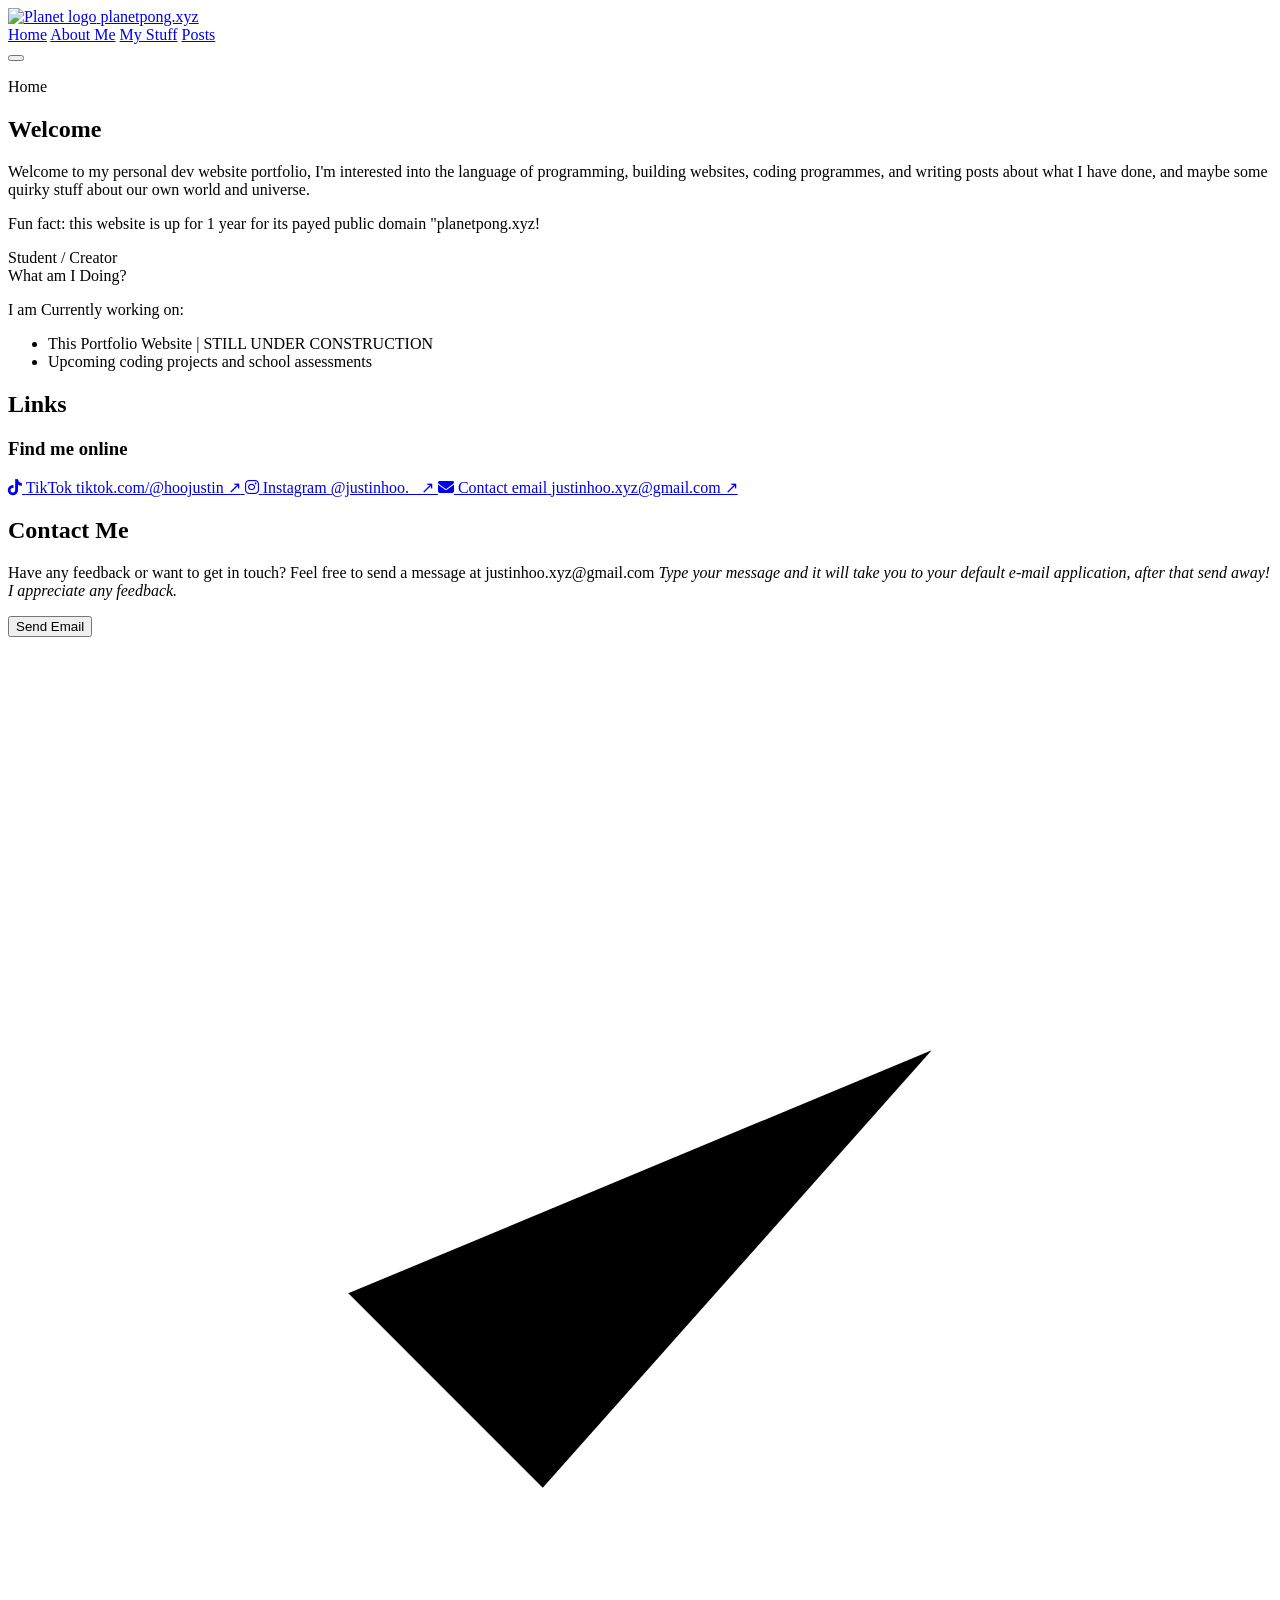
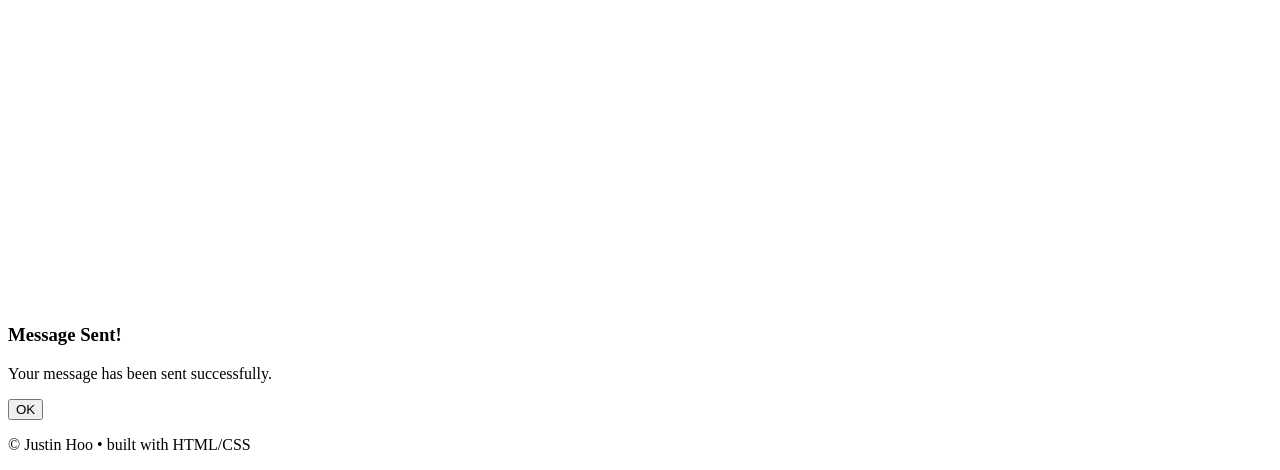
==== index.html @ 9915f2b5 "Update index.html" ====
<!DOCTYPE html>
<html lang="en">
<head>
    <meta charset="UTF-8">
    <meta name="viewport" content="width=device-width, initial-scale=1.0">
    <title>Home • xyz </title>
    <link rel="icon" href="mylogo.png" type="image/png">
    <meta name="desription" content="Personal Website: home, projects, posts, about me">
    <link rel="stylesheet" href="style.css">
    <link href="https://fonts.googleapis.com/css2?family=Inter:wght@300;400;600;700&family=Rubik:wght@400;500;700&display=swap" rel="stylesheet">
    <link
    rel="stylesheet"
    href="https://cdnjs.cloudflare.com/ajax/libs/font-awesome/6.5.1/css/all.min.css"/>


    

</head>
<body>
    <div class="bg"></div>
    <div class="stars"></div>
    <div class=""></div>

<header class="topbar">
  <div class="container topbar__inner">


    <a class="brand" href="index.html" aria-label="Go to Home">
  <img src="mylogo.png" alt="Planet logo" class="brand__logo">
 
  <span class="brand__text">planetpong.xyz</span>
</a>


    <nav class="nav" aria-label="Primary">
      <a class="nav__link" href="index.html">Home</a>
      <a class="nav__link" href="about.html">About Me</a>
      <a class="nav__link" href="projects.html">My Stuff</a>
      <a class="nav__link" href="posts.html">Posts</a>
    </nav>

    <button class="navbtn" id="navToggle" aria-label="Toggle menu" aria-expanded="false">
      <span></span><span></span><span></span>
    </button>
  </div>
</header>



<main class="container">
    <!-- HERO -->
    <section id="home" class="section hero">
      <div class="hero__content reveal">
        <p class="kicker">Home</p>
        <h1 class="title">
          <span class="accent">Welcome</span> 
        </h1>
        <p class="subtitle">
          Welcome to my personal dev website portfolio, I'm interested into the language of programming, building websites, coding programmes,
          and writing posts about what I have done, and maybe some quirky stuff about our own world and universe.
        </p>

        <p class="subtitle">
          Fun fact: this website is up for 1 year for its payed public domain "planetpong.xyz!
        </p>



        <div class="chips">
          <span class="chip">Student / Creator</span>
        </div>
      </div>

      <div class="hero__card reveal" style="--delay: 120ms">
        <div class="card">
          <div class="card__header">
            <span class="pill">What am I Doing?</span>
            
          </div>
          <p class="card__title">I am Currently working on:</p>
          <ul class="list">
            <li>This Portfolio Website | STILL UNDER CONSTRUCTION</li>
            <li>Upcoming coding projects and school assessments</li>
           
          </ul>
          <p class="muted small">
            
          </p>
        </div>
      </div>
    </section>


<div class="divider"><span></span></div>



    <!-- LINKS -->
<section id="links" class="section">
  <div class="section__head reveal">
    <h2 class="title">
          <span class="accent">Links</span> 
        </h2>
  </div>

  <div class="grid-2">
    <div class="card reveal">
      <h3>Find me online</h3>

      <div class="linklist">

        <!-- TikTok -->
        <a class="linkrow" href="https://www.tiktok.com/@hoojustin" target="_blank">
  <span class="linkleft">
    <i class="fa-brands fa-tiktok icon"></i>
    <span>TikTok</span>
  </span>
  <span class="muted">tiktok.com/@hoojustin ↗</span>
</a>

        <!-- Instagram -->

        <a class="linkrow" href="https://www.instagram.com/justinhoo._" target="_blank">
  <span class="linkleft">
    <i class="fa-brands fa-instagram icon"></i>
    <span>Instagram</span>
  </span>
  <span class="muted">@justinhoo._ ↗</span>
</a>

        <!-- Email -->
        <a class="linkrow" target="_blank"
          href="mailto:justinhoo.xyz@gmail.com">
  <span class="linkleft">
    <i class="fa-solid fa-envelope icon"></i>
    <span>Contact email</span>
  </span>
  <span class="muted">justinhoo.xyz@gmail.com ↗</span>
</a>

      </div>
    </div>
  </div>
</section>

<div class="divider"><span></span></div>

<!-- CONTACT -->
<section class="section reveal">
  <div class="card">
    <h2 class="title">
          <span class="accent">Contact Me</span> 
        </h2>

    <p class="muted">
      Have any feedback or want to get in touch? Feel free to send a message at justinhoo.xyz@gmail.com
        <i>Type your message and it will take you to your default e-mail application, after that send away! I appreciate any feedback.</i>
    </p>
    

    <button class="btn" onclick="openPopup()">
      Send Email
    </button>
  </div>
</section>

<!-- POPUP -->
<div class="popup" id="emailPopup">
  <div class="popup-content">
    <h3>Send a Message</h3>

    <textarea id="emailMessage"></textarea>

    <button class="btn" onclick="sendEmail()">Send</button> 
    <button class="close-btn" onclick="closePopup()">Close</button>
  </div>
</div>

<!-- SUCCESS POPUP -->
<div class="success-popup" id="successPopup">
  <div class="success-box">

    <div class="checkmark-circle">
      <svg viewBox="0 0 52 52" class="checkmark">
        <path d="M14 27 L22 35 L38 17" />
      </svg>
    </div>

    <h3>Message Sent!</h3>
    <p>Your message has been sent successfully.</p>

    <button class="btn" onclick="closeSuccess()">OK</button>
  </div>
</div>

<style>
/* POPUP BACKGROUND */
.popup {
  position: fixed;
  inset: 0;
  z-index: 999;

  display: flex;
  justify-content: center;
  align-items: center;

  background: rgba(0, 0, 0, 0.55);
  backdrop-filter: blur(6px);

  opacity: 0;
  visibility: hidden;
  pointer-events: none;

  transition: opacity 0.25s ease, visibility 0.25s ease;
}

.popup.active {
  opacity: 1;
  visibility: visible;
  pointer-events: auto;
}

/* POPUP BOX */
.popup-content {
  width: 90%;
  max-width: 420px;

  padding: 24px;

  border-radius: 24px;

  background: rgba(25, 25, 25, 0.92);

  border: 1px solid rgba(255,255,255,0.08);

  box-shadow: 0 10px 40px rgba(0,0,0,0.4);

  color: white;

  font-family: inherit;
}

/* TITLE */
.popup-content h3 {
  margin-top: 0;
  margin-bottom: 14px;
}

/* TEXTAREA */
.popup-content textarea {
  width: 100%;
  height: 130px;

  padding: 14px;

  border-radius: 16px;

  border: none;

  outline: none;

  resize: none;

  background: rgba(255,255,255,0.08);

  color: white;

  font-family: inherit;
  font-size: 15px;

  box-sizing: border-box;
}

/* PLACEHOLDER */
.popup-content textarea::placeholder {
  color: rgba(255,255,255,0.5);
}

/* BUTTON ROW */
.popup-buttons {
  display: flex;
  gap: 10px;

  margin-top: 16px;
}

/* CLOSE BUTTON */
.close-btn {
  flex: 1;

  border: none;

  border-radius: 14px;

  background: rgba(255,255,255,0.08);

  color: white;

  cursor: pointer;

  padding: 12px;

  font-family: inherit;
}
</style>

<script>
console.log("JS loaded");
function openPopup() {
  document.getElementById("emailPopup")?.classList.add("active");
}

function closePopup() {
  document.getElementById("emailPopup")?.classList.remove("active");
}

function openSuccess() {
  document.getElementById("successPopup")?.classList.add("active");
}

function closeSuccess() {
  document.getElementById("successPopup")?.classList.remove("active");
}

function sendEmail() {
  let message = document.getElementById("emailMessage").value;

  if (!message.trim()) {
    alert("Please type a message first.");
    return;
  }

  // open email client
  window.location.href =
    "mailto:justinhoo.xyz@gmail.com"
    + "?subject=Feedback!"
    + "&body=" + encodeURIComponent(message);

  // close input popup
  closePopup();

  // show success popup
  openSuccess();

  // clear text
  document.getElementById("emailMessage").value = "";
}

</script>

<footer class="footer">
  <p class="muted small">
    © <span id="year"></span> Justin Hoo • built with HTML/CSS
  </p>
</footer>

<script src="script.js"></script>
</body>
</html>
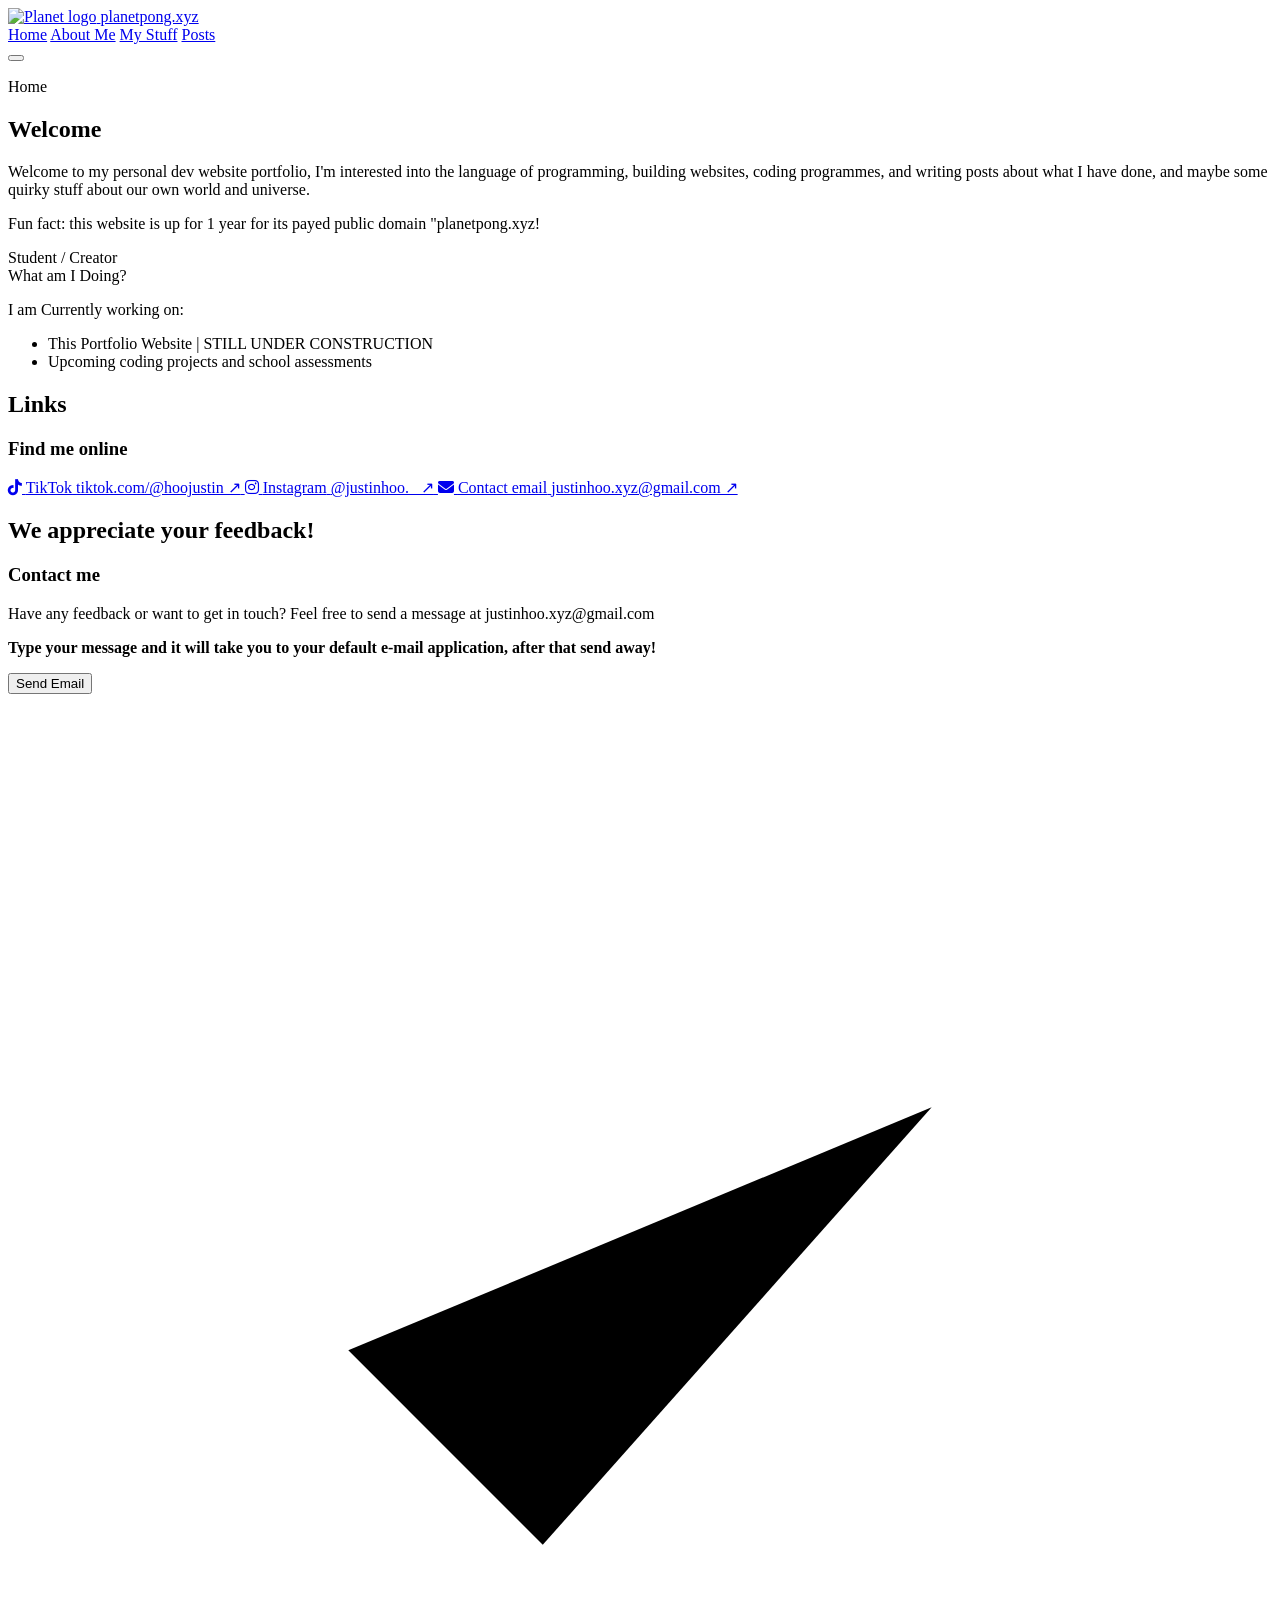
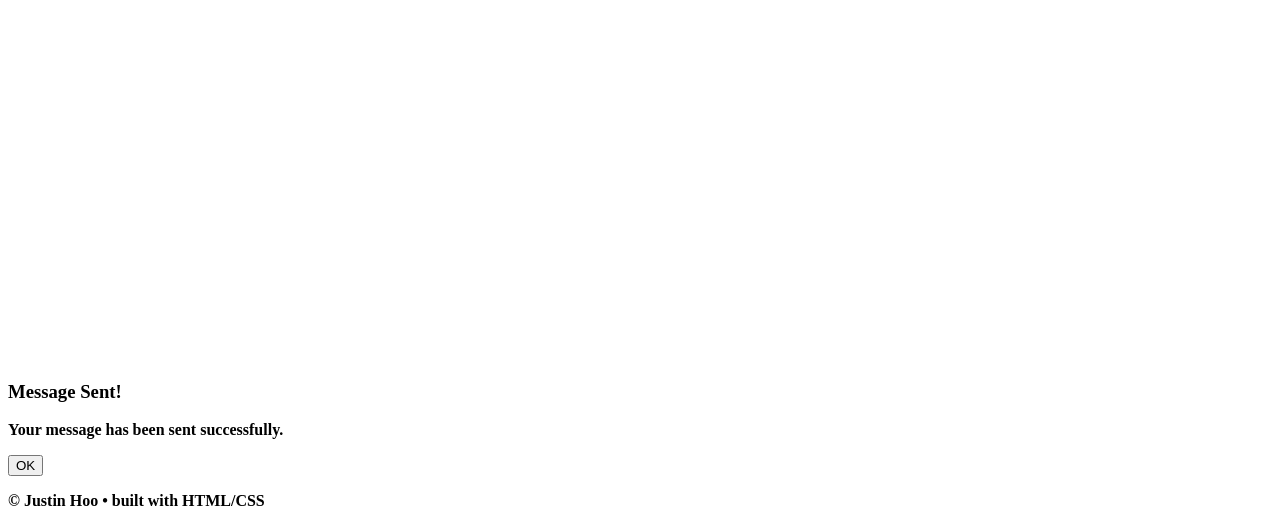
==== commit 035c8816: "Update index.html" ====
--- a/index.html
+++ b/index.html
@@ -149,12 +149,13 @@
 <section class="section reveal">
   <div class="card">
     <h2 class="title">
-          <span class="accent">Contact Me</span> 
+          <span class="accent">We appreciate your feedback!</span> 
         </h2>
+    <h3>Contact me</h3>
 
     <p class="muted">
       Have any feedback or want to get in touch? Feel free to send a message at justinhoo.xyz@gmail.com
-        <i>Type your message and it will take you to your default e-mail application, after that send away! I appreciate any feedback.</i>
+        <p><strong>Type your message and it will take you to your default e-mail application, after that send away!</p>
     </p>
     
 
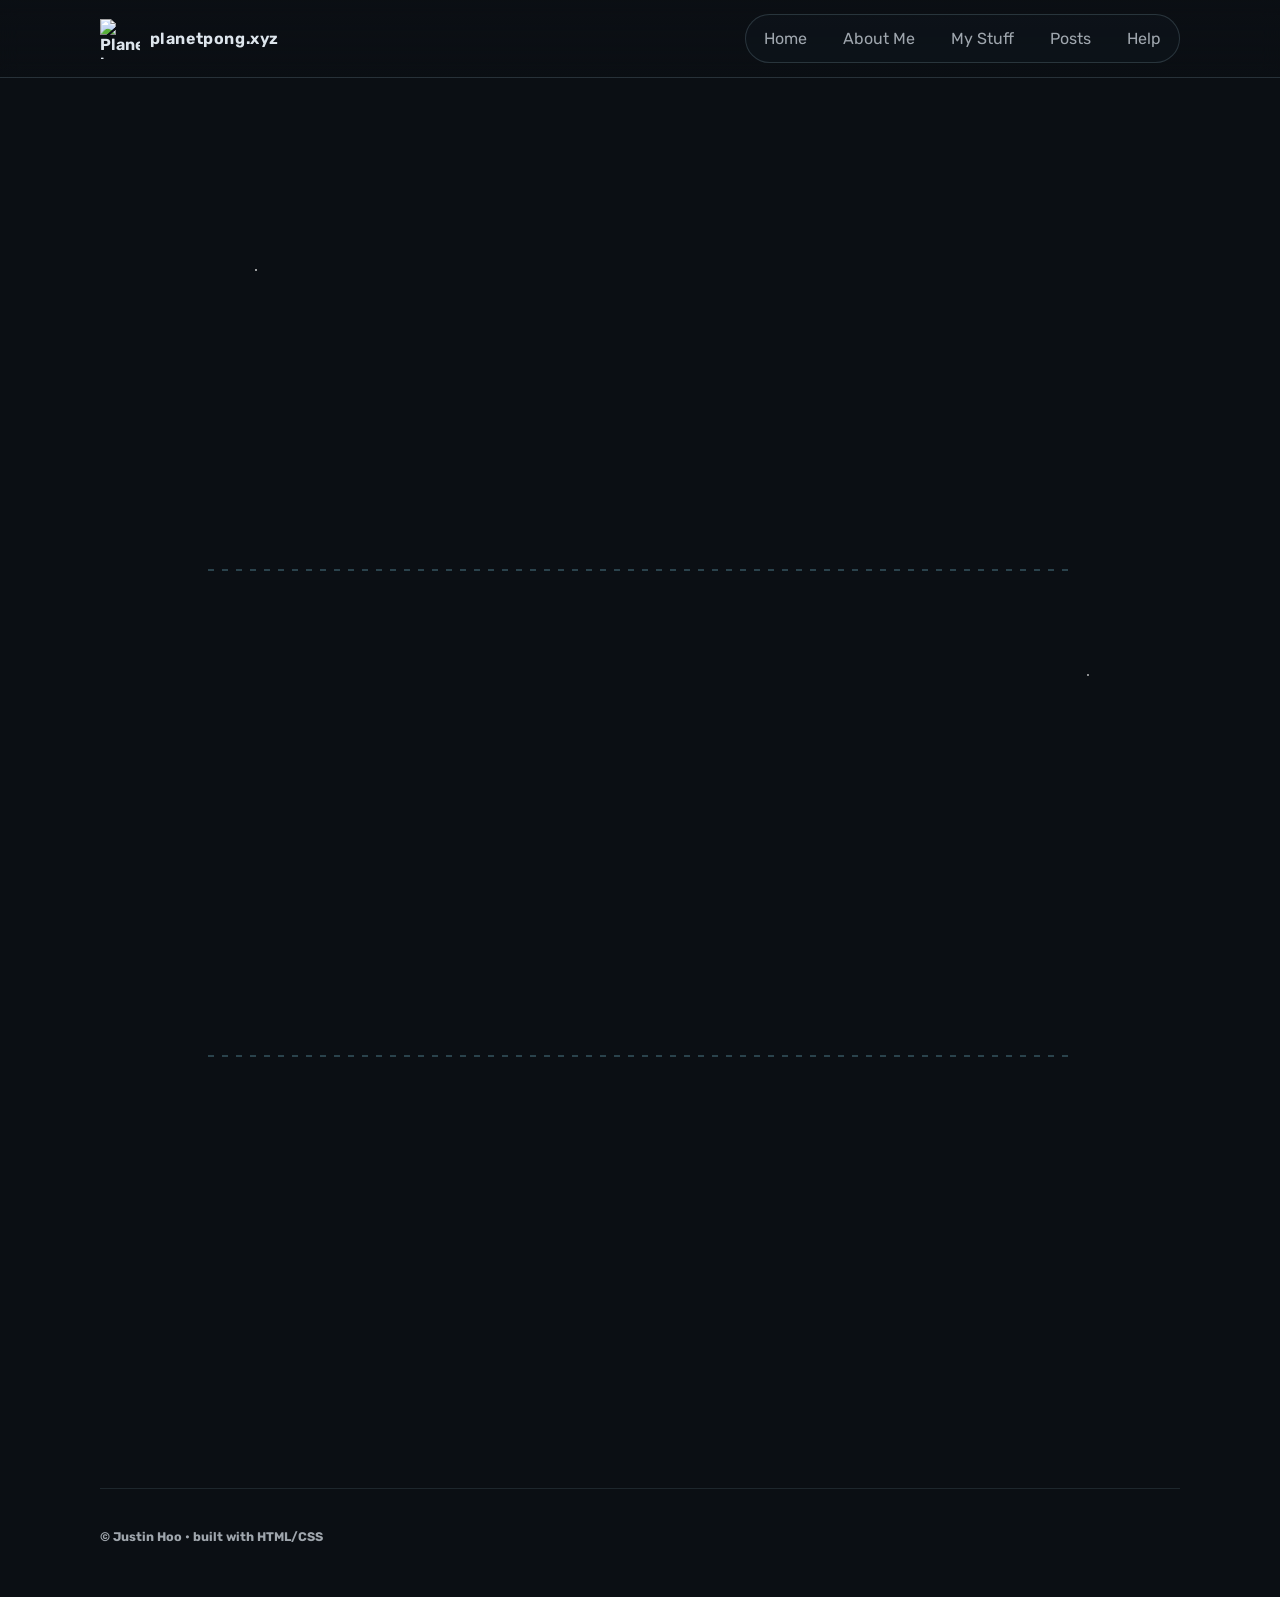
==== commit 1c3d4d0d: "Update index.html" ====
--- a/index.html
+++ b/index.html
@@ -37,6 +37,7 @@
       <a class="nav__link" href="about.html">About Me</a>
       <a class="nav__link" href="projects.html">My Stuff</a>
       <a class="nav__link" href="posts.html">Posts</a>
+        <a class="nav__link" href="help.html">Help</a>    
     </nav>
 
     <button class="navbtn" id="navToggle" aria-label="Toggle menu" aria-expanded="false">
@@ -133,7 +134,7 @@
           href="mailto:justinhoo.xyz@gmail.com">
   <span class="linkleft">
     <i class="fa-solid fa-envelope icon"></i>
-    <span>Contact email</span>
+    <span>Business email</span>
   </span>
   <span class="muted">justinhoo.xyz@gmail.com ↗</span>
 </a>
@@ -149,7 +150,7 @@
 <section class="section reveal">
   <div class="card">
     <h2 class="title">
-          <span class="accent">We appreciate your feedback!</span> 
+          <span class="accent">I appreciate your feedback!</span> 
         </h2>
     <h3>Contact me</h3>
 
--- a/style.css
+++ b/style.css
@@ -0,0 +1,680 @@
+/* ---------- Base ---------- */
+:root{
+  --bg: #0b0f14;
+  --panel: rgba(16, 22, 30, 0.78);
+  --panel2: rgba(16, 22, 30, 0.55);
+  --border: rgba(174, 210, 225, 0.18);
+  --text: rgba(240, 248, 255, 0.92);
+  --muted: rgba(240, 248, 255, 0.65);
+  --accent: #8fe7ff;
+  --accent2: #b7a6ff;
+  --shadow: 0 14px 45px rgba(0,0,0,.45);
+  --radius: 18px;
+  --max: 1080px;
+}
+
+*{ box-sizing: border-box; }
+html{ scroll-behavior: smooth; }
+body{
+  margin: 0;
+  font-family: ui-sans-serif, system-ui, -apple-system, Segoe UI, Roboto, Helvetica, Arial;
+  color: var(--text);
+  background: var(--bg);
+  overflow-x: hidden;
+}
+a{ color: inherit; text-decoration: none; }
+.container{ width: min(var(--max), 92vw); margin: 0 auto; }
+.section{ padding: 70px 0; }
+.section__head{ margin-bottom: 18px; }
+.section__head h2{ margin: 0 0 6px; font-size: 30px; letter-spacing: .3px; }
+.muted{ color: var(--muted); }
+.small{ font-size: 12.5px; }
+
+/* ---------- Background: stars + nebula ---------- */
+.bg{ position: fixed; inset: 0; z-index: -5; }
+.stars{
+  position: absolute; inset: 0;
+  background-image:
+    radial-gradient(2px 2px at 20% 30%, rgba(255,255,255,.85) 50%, transparent 51%),
+    radial-gradient(1px 1px at 70% 40%, rgba(255,255,255,.6) 50%, transparent 51%),
+    radial-gradient(1px 1px at 40% 80%, rgba(255,255,255,.45) 50%, transparent 51%),
+    radial-gradient(1.5px 1.5px at 85% 75%, rgba(255,255,255,.75) 50%, transparent 51%),
+    radial-gradient(1px 1px at 10% 70%, rgba(255,255,255,.5) 50%, transparent 51%);
+  opacity: .7;
+  filter: drop-shadow(0 0 6px rgba(255,255,255,.12));
+  animation: drift 26s linear infinite;
+}
+.stars2{ opacity: .5; animation-duration: 40s; transform: scale(1.2); }
+.stars3{ opacity: .35; animation-duration: 55s; transform: scale(1.35); }
+
+.nebula{
+  position: absolute; inset: -20%;
+  background:
+    radial-gradient(closest-side at 25% 30%, rgba(143,231,255,.16), transparent 55%),
+    radial-gradient(closest-side at 70% 55%, rgba(183,166,255,.12), transparent 60%),
+    radial-gradient(closest-side at 55% 80%, rgba(143,231,255,.10), transparent 60%);
+  filter: blur(18px);
+  animation: neb 18s ease-in-out infinite alternate;
+}
+.vignette{
+  position: absolute; inset: 0;
+  background: radial-gradient(circle at 50% 30%, transparent 0 55%, rgba(0,0,0,.55) 80%);
+}
+
+@keyframes drift{
+  from{ transform: translateY(0px); }
+  to{ transform: translateY(-120px); }
+}
+@keyframes neb{
+  from{ transform: translate3d(-10px, 0, 0) scale(1); opacity: .9; }
+  to{ transform: translate3d(18px, -10px, 0) scale(1.05); opacity: 1; }
+}
+
+/* ---------- Topbar ---------- */
+.topbar{
+  position: sticky; top: 0; z-index: 50;
+  backdrop-filter: blur(10px);
+  background: linear-gradient(to bottom, rgba(11,15,20,.85), rgba(11,15,20,.55));
+  border-bottom: 1px solid var(--border);
+}
+.topbar__inner{
+  display: flex; align-items: center; justify-content: space-between;
+  padding: 14px 0;
+}
+.brand{
+  display: inline-flex; align-items: center; gap: 10px;
+  font-weight: 650;
+}
+.brand__dot{
+  width: 10px; height: 10px; border-radius: 999px;
+  background: radial-gradient(circle at 30% 30%, var(--accent), var(--accent2));
+  box-shadow: 0 0 20px rgba(143,231,255,.25);
+}
+.brand__text{ letter-spacing: .6px; }
+
+.nav{
+  display: flex; gap: 12px;
+  padding: 6px;
+  border: 1px solid var(--border);
+  background: var(--panel2);
+  border-radius: 999px;
+}
+.nav__link{
+  padding: 8px 12px;
+  border-radius: 999px;
+  color: var(--muted);
+  transition: transform 180ms ease, background 180ms ease, color 180ms ease;
+}
+.nav__link:hover{
+  transform: translateY(-1px);
+  background: rgba(143,231,255,.08);
+  color: var(--text);
+}
+.nav__link.active{
+  background: rgba(143,231,255,.14);
+  color: var(--text);
+  border: 1px solid rgba(143,231,255,.18);
+}
+
+/* Mobile menu button */
+.navbtn{
+  display: none;
+  width: 44px; height: 40px;
+  border-radius: 12px;
+  background: var(--panel2);
+  border: 1px solid var(--border);
+  box-shadow: var(--shadow);
+  cursor: pointer;
+}
+.navbtn span{
+  display: block;
+  width: 18px; height: 2px;
+  margin: 4px auto;
+  background: rgba(240,248,255,.9);
+  border-radius: 999px;
+}
+
+/* ---------- Hero ---------- */
+.hero{
+  display: grid;
+  grid-template-columns: 1.25fr .9fr;
+  gap: 26px;
+  padding-top: 40px;
+}
+.kicker{
+  display: inline-block;
+  padding: 6px 10px;
+  border-radius: 999px;
+  border: 1px solid rgba(143,231,255,.18);
+  background: rgba(143,231,255,.08);
+  color: var(--muted);
+  font-size: 13px;
+}
+.title{
+  margin: 12px 0 10px;
+  font-size: clamp(34px, 4.2vw, 54px);
+  line-height: 1.05;
+  letter-spacing: .2px;
+}
+.accent{
+  background: linear-gradient(90deg, var(--accent), var(--accent2));
+  -webkit-background-clip: text;
+  background-clip: text;
+  color: transparent;
+}
+.subtitle{ margin: 0; font-size: 16.5px; line-height: 1.6; color: var(--muted); }
+
+.hero__actions{ margin-top: 18px; display: flex; gap: 10px; flex-wrap: wrap; }
+.btn{
+  display: inline-flex; align-items: center; justify-content: center;
+  gap: 8px;
+  padding: 11px 14px;
+  border-radius: 14px;
+  border: 1px solid rgba(143,231,255,.22);
+  background: rgba(143,231,255,.14);
+  color: var(--text);
+  box-shadow: 0 10px 30px rgba(0,0,0,.35);
+  transition: transform 180ms ease, background 180ms ease;
+}
+.btn:hover{ transform: translateY(-2px); background: rgba(143,231,255,.18); }
+.btn--ghost{
+  background: rgba(16,22,30,.35);
+  border: 1px solid var(--border);
+}
+.btn--small{ padding: 9px 11px; border-radius: 12px; }
+
+.btn {
+  cursor: pointer;
+  user-select: none;
+
+  outline: none;
+  border: none;
+}
+
+.btn:focus {
+  outline: none;
+}
+
+.btn:active {
+  transform: scale(0.98);
+}
+
+.chips{ margin-top: 18px; display: flex; gap: 8px; flex-wrap: wrap; }
+.chip{
+  padding: 7px 10px;
+  border-radius: 999px;
+  border: 1px solid var(--border);
+  background: rgba(16,22,30,.35);
+  color: var(--muted);
+  font-size: 13px;
+}
+
+/* ---------- Cards / layout ---------- */
+.card{
+  border: 1px solid var(--border);
+  background: var(--panel);
+  border-radius: var(--radius);
+  padding: 16px;
+  box-shadow: var(--shadow);
+}
+.card h3{ margin: 0 0 8px; }
+.card p{ margin: 0 0 10px; line-height: 1.6; }
+.card__header{
+  display: flex; justify-content: space-between; align-items: center;
+  margin-bottom: 12px;
+}
+.card__title{ margin: 0 0 8px; font-weight: 700; }
+.list{ margin: 0 0 10px; padding-left: 18px; color: var(--muted); line-height: 1.7; }
+
+.grid-2{
+  display: grid;
+  grid-template-columns: 1fr 1fr;
+  gap: 14px;
+}
+.cards{
+  display: grid;
+  grid-template-columns: repeat(3, 1fr);
+  gap: 14px;
+}
+
+.pill{
+  display: inline-flex;
+  padding: 5px 10px;
+  border-radius: 999px;
+  border: 1px solid rgba(183,166,255,.22);
+  background: rgba(183,166,255,.10);
+  color: var(--muted);
+  font-size: 12.5px;
+}
+
+.tags{ display: flex; flex-wrap: wrap; gap: 8px; }
+.tag{
+  padding: 7px 10px;
+  border-radius: 999px;
+  border: 1px solid var(--border);
+  background: rgba(16,22,30,.35);
+  color: var(--muted);
+  font-size: 13px;
+}
+
+.note{
+  margin-top: 12px;
+  padding: 12px;
+  border-radius: 14px;
+  border: 1px dashed rgba(143,231,255,.28);
+  background: rgba(143,231,255,.07);
+  color: var(--muted);
+}
+
+/* Projects + posts */
+.project__top, .post__meta{
+  display: flex; justify-content: space-between; align-items: center;
+  margin-bottom: 10px;
+}
+.project__links{
+  display: flex; gap: 10px; margin-top: 10px;
+}
+.link{
+  color: var(--text);
+  border-bottom: 1px solid rgba(143,231,255,.35);
+  padding-bottom: 2px;
+  transition: opacity 160ms ease, transform 160ms ease;
+}
+.link:hover{ opacity: .9; transform: translateY(-1px); }
+
+.linklist{ display: grid; gap: 10px; margin-top: 10px; }
+.linkrow{
+  display: flex; justify-content: space-between; gap: 12px;
+  padding: 11px 12px;
+  border-radius: 14px;
+  border: 1px solid var(--border);
+  background: rgba(16,22,30,.35);
+  transition: transform 180ms ease, background 180ms ease;
+}
+.linkrow:hover{ transform: translateY(-2px); background: rgba(143,231,255,.06); }
+
+.footer{
+  padding: 28px 0 40px;
+  border-top: 1px solid rgba(174,210,225,.12);
+}
+
+/* ---------- Reveal animation ---------- */
+.reveal{
+  opacity: 0;
+  transform: translateY(10px);
+  transition: opacity 600ms ease, transform 600ms ease;
+  transition-delay: var(--delay, 0ms);
+}
+.reveal.visible{
+  opacity: 1;
+  transform: translateY(0px);
+}
+
+/* ---------- Modal ---------- */
+.modal{
+  position: fixed; inset: 0;
+  background: rgba(0,0,0,.55);
+  display: none;
+  align-items: center; justify-content: center;
+  padding: 18px;
+  z-index: 60;
+}
+.modal.show{ display: flex; }
+.modal__panel{
+  width: min(760px, 96vw);
+  border-radius: 18px;
+  border: 1px solid var(--border);
+  background: rgba(10,14,19,.88);
+  backdrop-filter: blur(10px);
+  box-shadow: var(--shadow);
+  padding: 14px;
+}
+.modal__top{
+  display: flex; justify-content: space-between; align-items: center;
+  gap: 10px;
+  border-bottom: 1px solid rgba(174,210,225,.12);
+  padding-bottom: 10px;
+  margin-bottom: 10px;
+}
+.modal__content{ color: var(--muted); line-height: 1.7; }
+.iconbtn{
+  width: 40px; height: 38px;
+  border-radius: 12px;
+  background: rgba(16,22,30,.35);
+  border: 1px solid var(--border);
+  color: var(--text);
+  cursor: pointer;
+}
+
+/* ---------- Responsive ---------- */
+@media (max-width: 920px){
+  .hero{ grid-template-columns: 1fr; }
+  .cards{ grid-template-columns: 1fr; }
+  .grid-2{ grid-template-columns: 1fr; }
+  .nav{ display: none; }
+  .navbtn{ display: inline-block; }
+  .nav.open{
+    display: flex;
+    position: absolute;
+    right: 4vw;
+    top: 62px;
+    flex-direction: column;
+    padding: 10px;
+    border-radius: 16px;
+    width: min(240px, 92vw);
+  }
+}
+
+/* ---------- Section divider ---------- */
+.divider {
+  width: 100%;
+  display: flex;
+  justify-content: center;
+  margin: 40px 0;
+}
+
+.divider span {
+  width: 80%;
+  height: 2px;
+  background-image: repeating-linear-gradient(
+    to right,
+    rgba(143,231,255,0.4),
+    rgba(143,231,255,0.4) 6px,
+    transparent 6px,
+    transparent 14px
+  );
+  opacity: 0.6;
+}
+
+.linkrow{
+  display: flex;
+  align-items: center;
+  justify-content: space-between;
+  gap: 12px;
+}
+
+.linkleft{
+  display: flex;
+  align-items: center;
+  gap: 10px;
+}
+
+.icon{
+  font-size: 18px;
+  color: var(--accent);
+  min-width: 20px; /* keeps alignment consistent */
+}
+
+.logo{
+  border: 2px solid #ffffff
+ 
+  
+}
+
+body {
+  font-family: 'Rubik', sans-serif;
+}
+
+h1, h2, h3 {
+  font-family: 'Rubik', sans-serif;
+}
+
+
+.brand {
+  display: flex;
+  align-items: left;
+  gap: 0.6rem;
+  text-decoration: none;
+}
+
+.brand__logo {
+  width: 40px;        /* adjust size if needed */
+  height: 40px;
+  object-fit: contain;
+}
+
+.success-popup {
+  display: flex;
+  position: fixed;
+  inset: 0;
+
+  justify-content: center;
+  align-items: center;
+
+  opacity: 0;
+  visibility: hidden;
+
+  transition: opacity 0.25s ease, visibility 0.25s ease;
+}
+
+.success-popup.active {
+  opacity: 1;
+  visibility: visible;
+}
+
+.success-box {
+  background: rgba(25, 25, 25, 0.95);
+  color: white;
+
+  padding: 24px;
+  border-radius: 20px;
+
+  text-align: center;
+  width: 80%;
+  max-width: 320px;
+
+  border: 1px solid rgba(255,255,255,0.1);
+}
+
+.success-popup {
+  display: none;
+  position: fixed;
+  inset: 0;
+  z-index: 1000;
+
+  background: rgba(0, 0, 0, 0.6);
+  backdrop-filter: blur(6px);
+
+  justify-content: center;
+  align-items: center;
+}
+
+.success-box {
+  background: rgba(25, 25, 25, 0.95);
+  color: white;
+
+  padding: 24px;
+  border-radius: 20px;
+
+  text-align: center;
+  width: 80%;
+  max-width: 320px;
+
+  border: 1px solid rgba(255,255,255,0.1);
+}
+
+/* SUCCESS POPUP */
+.success-popup {
+  display: none;
+  position: fixed;
+  inset: 0;
+  z-index: 1000;
+
+  background: rgba(0, 0, 0, 0.6);
+  backdrop-filter: blur(6px);
+
+  justify-content: center;
+  align-items: center;
+}
+
+/* BOX */
+.success-box {
+  background: rgba(25, 25, 25, 0.95);
+  color: white;
+
+  padding: 28px;
+  border-radius: 22px;
+
+  text-align: center;
+  width: 85%;
+  max-width: 340px;
+
+  border: 1px solid rgba(255,255,255,0.1);
+}
+
+/* CHECKMARK CIRCLE */
+.checkmark-circle {
+  width: 90px;
+  height: 90px;
+
+  margin: 0 auto 15px auto;
+
+  border-radius: 50%;
+
+  border: 3px solid #3ee28f;
+
+  display: flex;
+  justify-content: center;
+  align-items: center;
+
+  animation: pop 0.3s ease-out;
+}
+
+/* SVG CHECKMARK */
+.checkmark {
+  width: 50px;
+  height: 50px;
+
+  fill: none;
+  stroke: #3ee28f;
+  stroke-width: 4;
+  stroke-linecap: round;
+  stroke-linejoin: round;
+
+  stroke-dasharray: 48;
+  stroke-dashoffset: 48;
+
+  animation: draw 0.6s ease forwards 0.2s;
+}
+
+/* ANIMATIONS */
+@keyframes draw {
+  to {
+    stroke-dashoffset: 0;
+  }
+}
+
+@keyframes pop {
+  0% {
+    transform: scale(0.6);
+    opacity: 0;
+  }
+  100% {
+    transform: scale(1);
+    opacity: 1;
+  }
+}
+
+/* POPUP BASE STATE */
+.popup {
+  position: fixed;
+  inset: 0;
+  z-index: 999;
+
+  display: flex;
+  justify-content: center;
+  align-items: center;
+
+  background: rgba(0, 0, 0, 0.55);
+  backdrop-filter: blur(6px);
+
+  opacity: 1;
+  visibility: hidden;
+  pointer-events: none;
+
+  transition: opacity 0.25s ease, visibility 0.25s ease;
+}
+
+.popup.active {
+  opacity: 1;
+  visibility: visible;
+  pointer-events: auto;
+}
+
+.popup-content {
+  transform: scale(0.85);
+  opacity: 1;
+  transition: transform 0.25s ease, opacity 0.25s ease;
+}
+
+.popup.active .popup-content {
+  transform: scale(1);
+  opacity: 1;
+}
+
+/* fix button font + styling */
+.link {
+  font-family: inherit;
+  background: transparent;
+  border: none;
+  color: var(--text);
+  cursor: pointer;
+  font-size: 14px;
+  padding: 0;
+}
+
+/* expand button feel */
+.expand-btn {
+  display: inline-flex;
+  align-items: center;
+  gap: 6px;
+  border-bottom: 1px solid rgba(143,231,255,0.4);
+  transition: transform 200ms ease, opacity 200ms ease;
+}
+
+.expand-btn:hover {
+  transform: translateY(-2px);
+  opacity: 0.9;
+}
+
+/* ---------- MODAL (FIXED + ANIMATED) ---------- */
+.modal{
+  position: fixed;
+  inset: 0;
+  z-index: 60;
+
+  display: flex;
+  align-items: center;
+  justify-content: center;
+
+  background: rgba(0,0,0,.55);
+
+  opacity: 0;
+  visibility: hidden;
+  pointer-events: none;
+
+  transition: opacity 0.25s ease, visibility 0.25s ease;
+}
+
+.modal.show{
+  opacity: 1;
+  visibility: visible;
+  pointer-events: auto;
+}
+
+.modal__panel{
+  width: min(760px, 96vw);
+  border-radius: 18px;
+  border: 1px solid var(--border);
+  background: rgba(10,14,19,.88);
+  backdrop-filter: blur(10px);
+  box-shadow: var(--shadow);
+  padding: 14px;
+
+  transform: scale(0.92);
+  transition: transform 0.25s ease;
+}
+
+.modal.show .modal__panel{
+  transform: scale(1);
+}
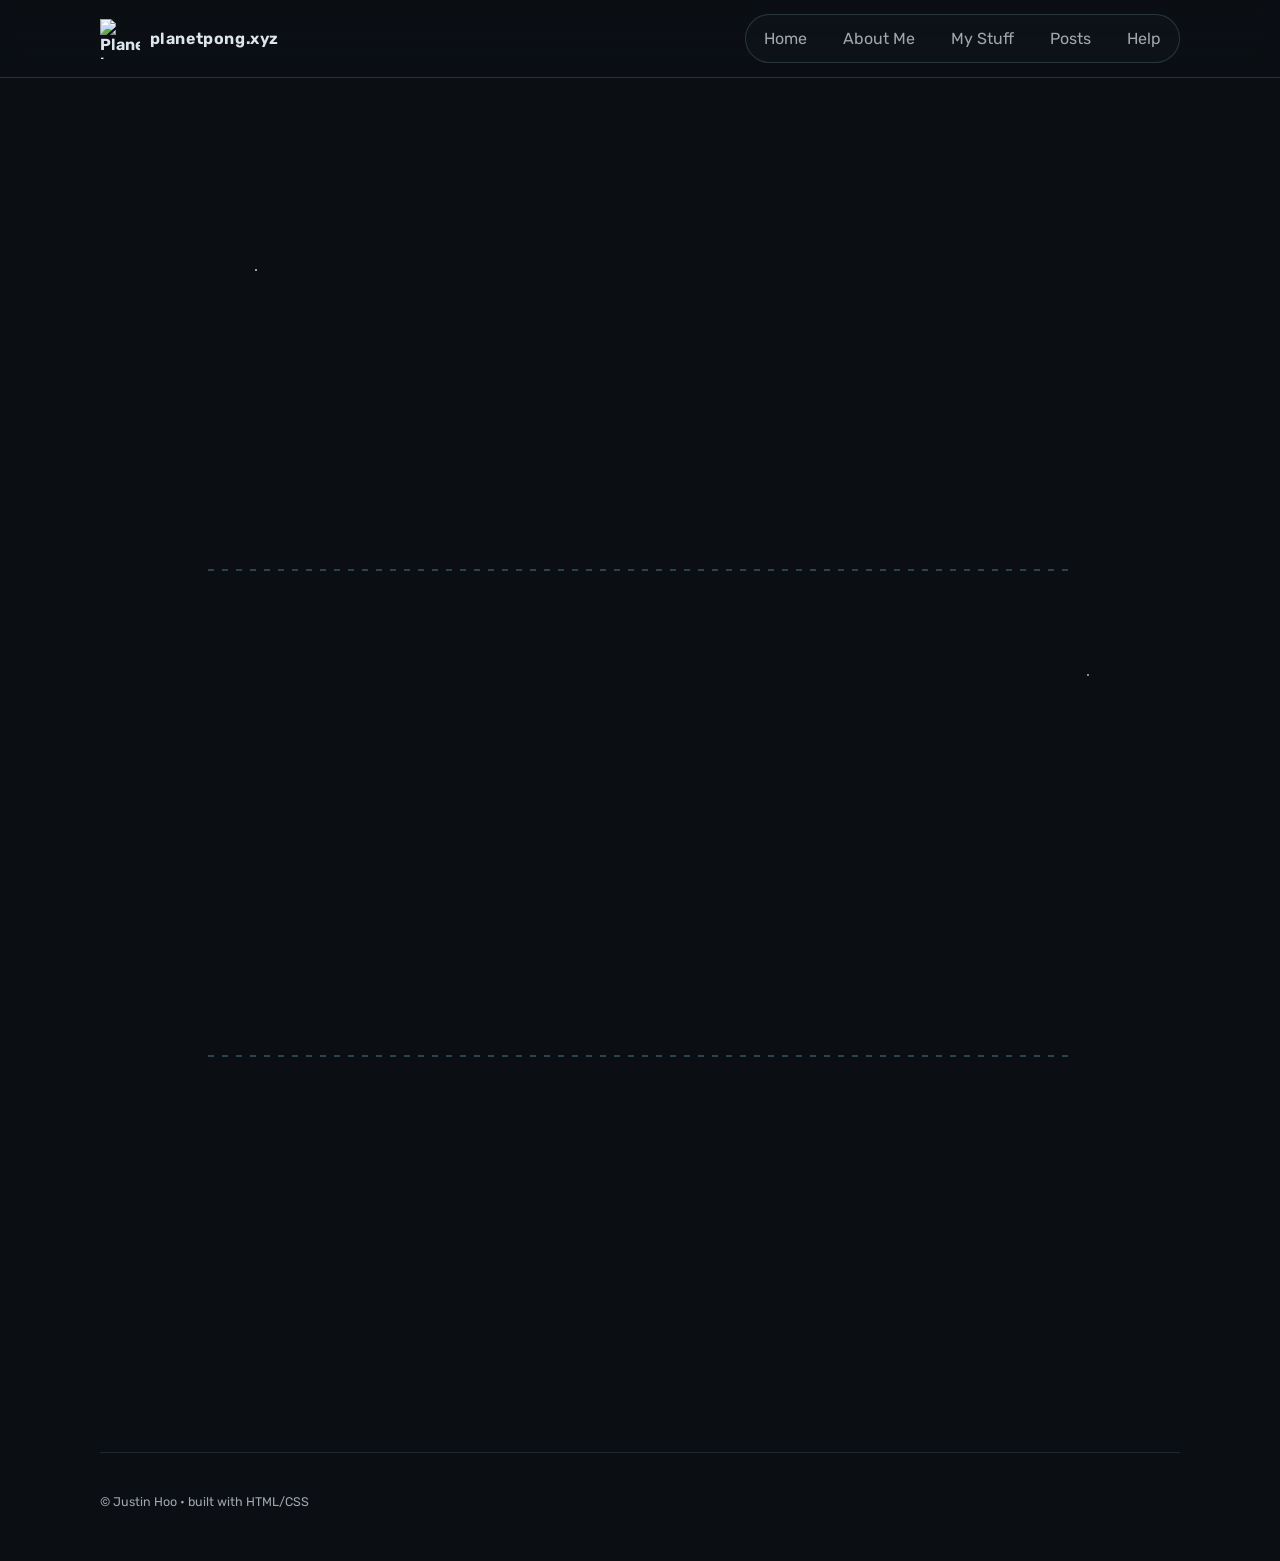
==== commit 86bd393d: "Update index.html" ====
--- a/index.html
+++ b/index.html
@@ -156,7 +156,7 @@
 
     <p class="muted">
       Have any feedback or want to get in touch? Feel free to send a message at justinhoo.xyz@gmail.com
-        <p><strong>Type your message and it will take you to your default e-mail application, after that send away!</p>
+        <a href="planetpong.xyz/help.html"><i>Help</i></a>
     </p>
     
 
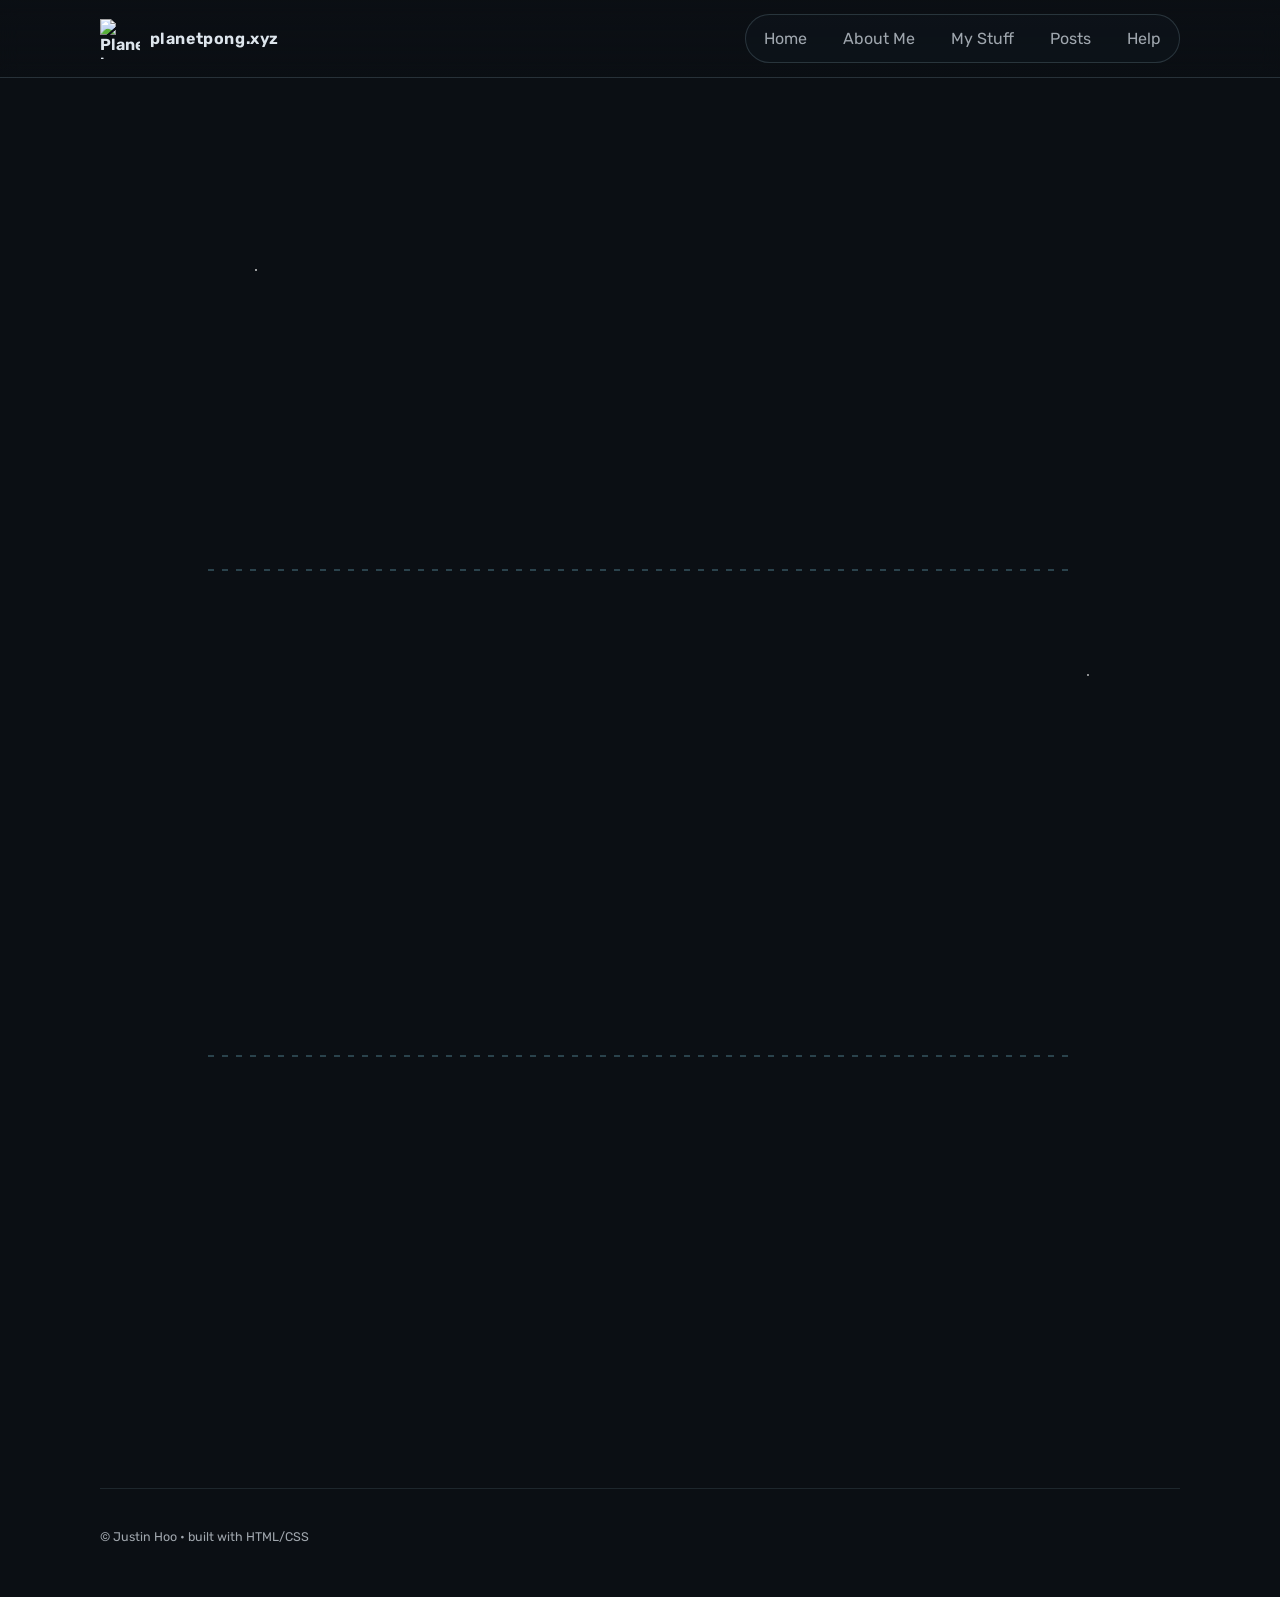
==== commit 1dcdac49: "Update index.html" ====
--- a/index.html
+++ b/index.html
@@ -156,8 +156,8 @@
 
     <p class="muted">
       Have any feedback or want to get in touch? Feel free to send a message at justinhoo.xyz@gmail.com
-        <a href="planetpong.xyz/help.html"><i>Help</i></a>
     </p>
+      <p><a href="planetpong.xyz/help.html"><strong>ⓘ</strong></a></p>
     
 
     <button class="btn" onclick="openPopup()">
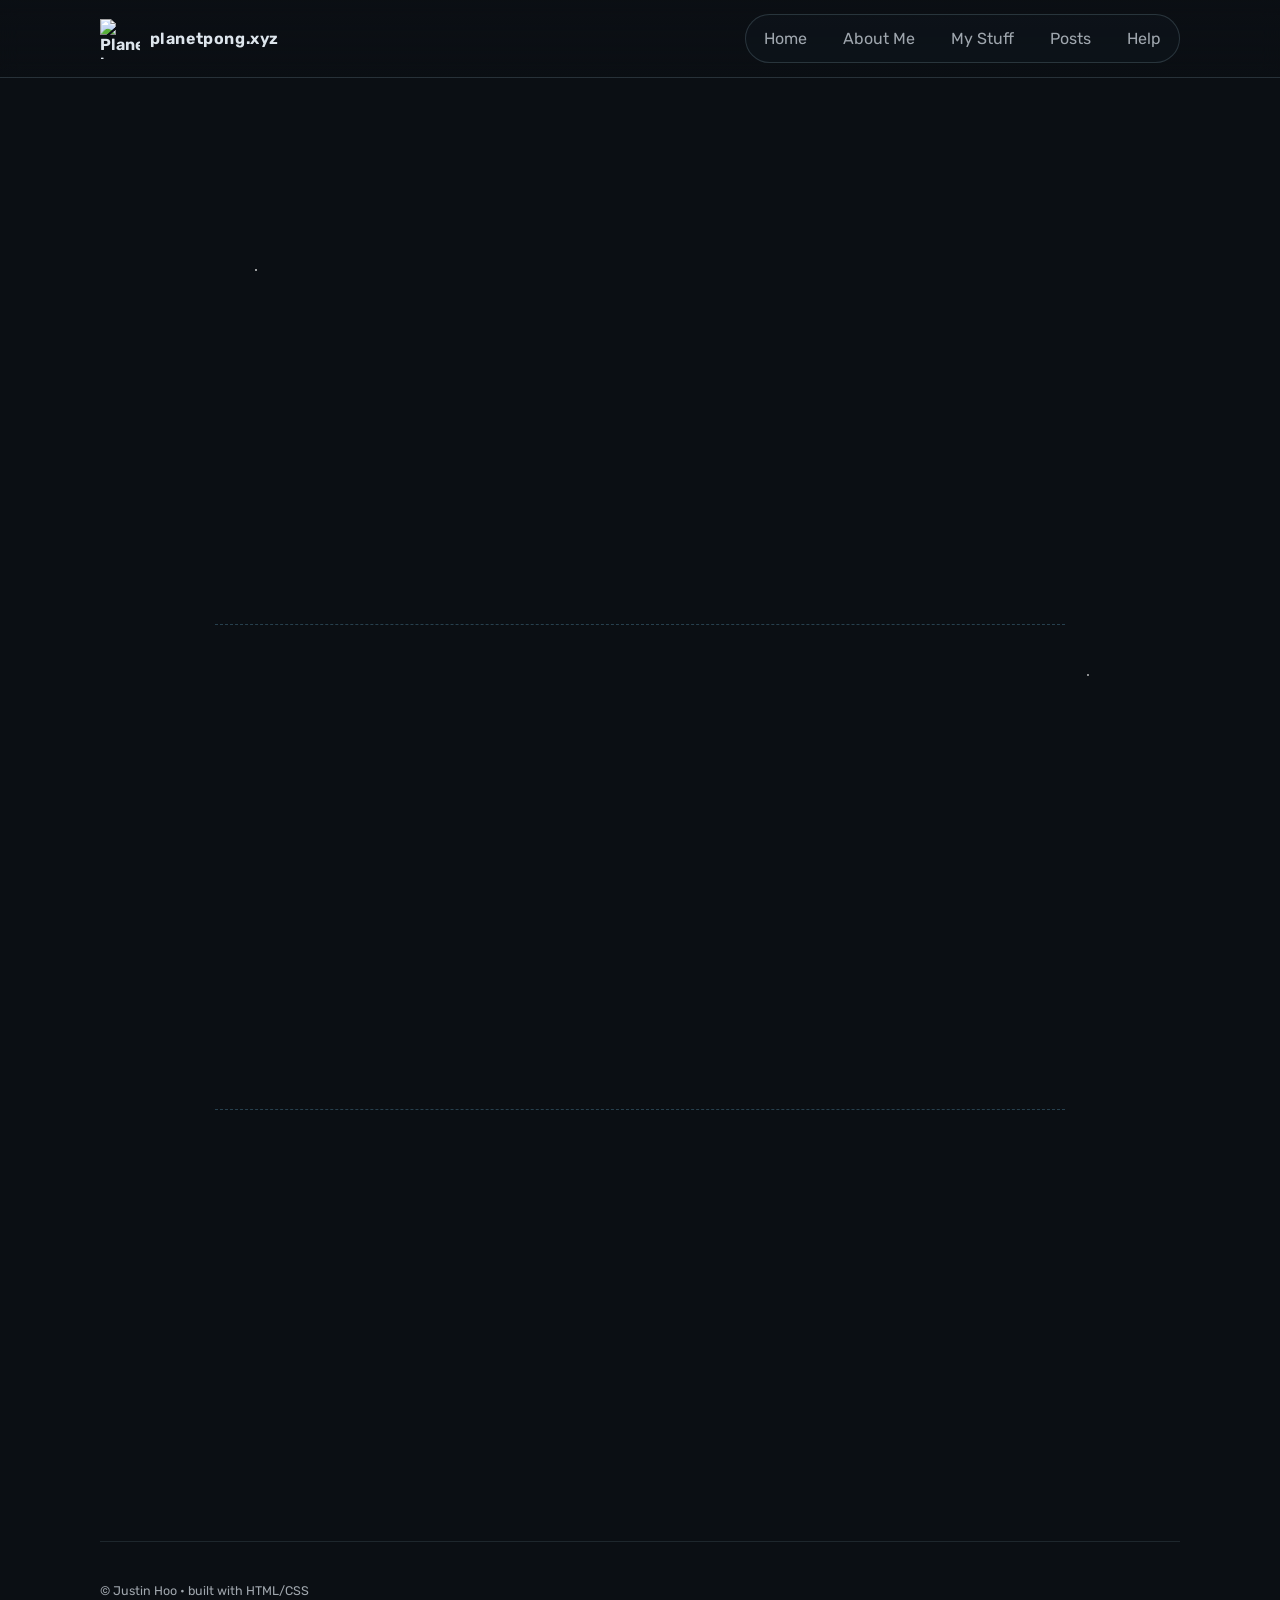
==== commit 4e8fdf9c: "Update index.html" ====
--- a/index.html
+++ b/index.html
@@ -60,30 +60,13 @@
           Welcome to my personal dev website portfolio, I'm interested into the language of programming, building websites, coding programmes,
           and writing posts about what I have done, and maybe some quirky stuff about our own world and universe.
         </p>
-
-        <p class="subtitle">
-          Fun fact: this website is up for 1 year for its payed public domain "planetpong.xyz!
-        </p>
-
-
-
-        <div class="chips">
-          <span class="chip">Student / Creator</span>
-        </div>
-      </div>
-
-      <div class="hero__card reveal" style="--delay: 120ms">
-        <div class="card">
-          <div class="card__header">
-            <span class="pill">What am I Doing?</span>
-            
-          </div>
-          <p class="card__title">I am Currently working on:</p>
-          <ul class="list">
-            <li>This Portfolio Website | STILL UNDER CONSTRUCTION</li>
-            <li>Upcoming coding projects and school assessments</li>
+          
+<div class="divider"><span></span></div>
+
+<h1 style="text-align: center;">🚧 UNDER CONSTRUCTION // this website is still being worked and coded on. </h1>
+     
            
-          </ul>
+        
           <p class="muted small">
             
           </p>
@@ -157,7 +140,7 @@
     <p class="muted">
       Have any feedback or want to get in touch? Feel free to send a message at justinhoo.xyz@gmail.com
     </p>
-      <p><a href="planetpong.xyz/help.html"><strong>ⓘ</strong></a></p>
+      <p><a href="https://planetpong.xyz/help.html"><strong>ⓘ</strong></a></p>
     
 
     <button class="btn" onclick="openPopup()">
--- a/style.css
+++ b/style.css
@@ -298,28 +298,65 @@
   border-top: 1px solid rgba(174,210,225,.12);
 }
 
-/* ---------- Reveal animation ---------- */
+
+/* ---------- Reveal animation (FIXED) ---------- */
 .reveal{
   opacity: 0;
-  transform: translateY(10px);
+  transform: translateY(20px);
   transition: opacity 600ms ease, transform 600ms ease;
   transition-delay: var(--delay, 0ms);
-}
+  will-change: opacity, transform;
+}
+
 .reveal.visible{
   opacity: 1;
-  transform: translateY(0px);
+  transform: translateY(0);
 }
 
 /* ---------- Modal ---------- */
 .modal{
-  position: fixed; inset: 0;
+  position: fixed;
+  inset: 0;
+  z-index: 60;
+
+  display: flex;
+  align-items: center;
+  justify-content: center;
+
   background: rgba(0,0,0,.55);
-  display: none;
-  align-items: center; justify-content: center;
-  padding: 18px;
+
+  opacity: 0;
+  visibility: hidden;
+  pointer-events: none;
+
+  transition: opacity 0.25s ease, visibility 0.25s ease;
+}
+
+/* ---------- MODAL (FIXED ANIMATION) ---------- */
+.modal{
+  position: fixed;
+  inset: 0;
   z-index: 60;
-}
-.modal.show{ display: flex; }
+
+  display: flex;
+  align-items: center;
+  justify-content: center;
+
+  background: rgba(0,0,0,.55);
+
+  opacity: 0;
+  visibility: hidden;
+  pointer-events: none;
+
+  transition: opacity 0.3s ease, visibility 0.3s ease;
+}
+
+.modal.show{
+  opacity: 1;
+  visibility: visible;
+  pointer-events: auto;
+}
+
 .modal__panel{
   width: min(760px, 96vw);
   border-radius: 18px;
@@ -328,22 +365,16 @@
   backdrop-filter: blur(10px);
   box-shadow: var(--shadow);
   padding: 14px;
-}
-.modal__top{
-  display: flex; justify-content: space-between; align-items: center;
-  gap: 10px;
-  border-bottom: 1px solid rgba(174,210,225,.12);
-  padding-bottom: 10px;
-  margin-bottom: 10px;
-}
-.modal__content{ color: var(--muted); line-height: 1.7; }
-.iconbtn{
-  width: 40px; height: 38px;
-  border-radius: 12px;
-  background: rgba(16,22,30,.35);
-  border: 1px solid var(--border);
-  color: var(--text);
-  cursor: pointer;
+
+  transform: scale(0.85);
+  opacity: 0;
+
+  transition: transform 0.35s cubic-bezier(.2,.9,.2,1), opacity 0.25s ease;
+}
+
+.modal.show .modal__panel{
+  transform: scale(1);
+  opacity: 1;
 }
 
 /* ---------- Responsive ---------- */
@@ -366,24 +397,21 @@
 }
 
 /* ---------- Section divider ---------- */
-.divider {
+.divider{
   width: 100%;
-  display: flex;
-  justify-content: center;
+
+  display: flex;
+  justify-content: center;
+
   margin: 40px 0;
 }
 
-.divider span {
-  width: 80%;
-  height: 2px;
-  background-image: repeating-linear-gradient(
-    to right,
-    rgba(143,231,255,0.4),
-    rgba(143,231,255,0.4) 6px,
-    transparent 6px,
-    transparent 14px
-  );
-  opacity: 0.6;
+.divider span{
+  width: min(100%, 850px);
+
+  border-top: 1px dashed rgba(125,211,252,0.25);
+
+  display: block;
 }
 
 .linkrow{
@@ -433,37 +461,35 @@
   object-fit: contain;
 }
 
-.success-popup {
-  display: flex;
+.success-popup{
   position: fixed;
   inset: 0;
-
-  justify-content: center;
-  align-items: center;
+  z-index: 1000;
+
+  display: flex;
+  justify-content: center;
+  align-items: center;
+
+  background: rgba(0, 0, 0, 0.6);
+  backdrop-filter: blur(6px);
 
   opacity: 0;
   visibility: hidden;
+  pointer-events: none;
 
   transition: opacity 0.25s ease, visibility 0.25s ease;
 }
 
-.success-popup.active {
+.success-popup.active .success-box{
+  transform: scale(1);
   opacity: 1;
-  visibility: visible;
-}
-
-.success-box {
-  background: rgba(25, 25, 25, 0.95);
-  color: white;
-
-  padding: 24px;
-  border-radius: 20px;
-
-  text-align: center;
-  width: 80%;
-  max-width: 320px;
-
-  border: 1px solid rgba(255,255,255,0.1);
+}
+
+.success-box{
+  transform: scale(0.85);
+  opacity: 0;
+
+  transition: transform 0.3s ease, opacity 0.25s ease;
 }
 
 .success-popup {
@@ -479,48 +505,8 @@
   align-items: center;
 }
 
-.success-box {
-  background: rgba(25, 25, 25, 0.95);
-  color: white;
-
-  padding: 24px;
-  border-radius: 20px;
-
-  text-align: center;
-  width: 80%;
-  max-width: 320px;
-
-  border: 1px solid rgba(255,255,255,0.1);
-}
-
-/* SUCCESS POPUP */
-.success-popup {
-  display: none;
-  position: fixed;
-  inset: 0;
-  z-index: 1000;
-
-  background: rgba(0, 0, 0, 0.6);
-  backdrop-filter: blur(6px);
-
-  justify-content: center;
-  align-items: center;
-}
-
-/* BOX */
-.success-box {
-  background: rgba(25, 25, 25, 0.95);
-  color: white;
-
-  padding: 28px;
-  border-radius: 22px;
-
-  text-align: center;
-  width: 85%;
-  max-width: 340px;
-
-  border: 1px solid rgba(255,255,255,0.1);
-}
+
+
 
 /* CHECKMARK CIRCLE */
 .checkmark-circle {
@@ -575,8 +561,8 @@
   }
 }
 
-/* POPUP BASE STATE */
-.popup {
+/* ---------- POPUP (FIXED) ---------- */
+.popup{
   position: fixed;
   inset: 0;
   z-index: 999;
@@ -588,40 +574,50 @@
   background: rgba(0, 0, 0, 0.55);
   backdrop-filter: blur(6px);
 
-  opacity: 1;
+  opacity: 0;
   visibility: hidden;
   pointer-events: none;
 
   transition: opacity 0.25s ease, visibility 0.25s ease;
 }
 
-.popup.active {
+.popup.active{
   opacity: 1;
   visibility: visible;
   pointer-events: auto;
 }
 
-.popup-content {
+.popup-content{
   transform: scale(0.85);
-  opacity: 1;
+  opacity: 0;
+
   transition: transform 0.25s ease, opacity 0.25s ease;
 }
 
-.popup.active .popup-content {
+.popup.active .popup-content{
   transform: scale(1);
   opacity: 1;
 }
 
-/* fix button font + styling */
-.link {
-  font-family: inherit;
+.link,
+.expand-btn {
+  font-family: 'Rubik', sans-serif;
   background: transparent;
   border: none;
   color: var(--text);
   cursor: pointer;
   font-size: 14px;
+
+  display: inline-flex;
+  align-items: center;
+  gap: 6px;
+
   padding: 0;
-}
+  border-bottom: 1px solid rgba(143,231,255,0.4);
+
+  transition: transform 200ms ease, opacity 200ms ease;
+}
+
 
 /* expand button feel */
 .expand-btn {
@@ -634,7 +630,7 @@
 
 .expand-btn:hover {
   transform: translateY(-2px);
-  opacity: 0.9;
+  opacity: 0.85;
 }
 
 /* ---------- MODAL (FIXED + ANIMATED) ---------- */
@@ -678,3 +674,92 @@
 .modal.show .modal__panel{
   transform: scale(1);
 }
+
+.modal__panel{
+  transition: transform 0.35s cubic-bezier(.2,.9,.2,1);
+}
+
+.modal{
+  transition: opacity 0.3s ease;
+}
+
+
+.status-banner{
+  display: flex;
+  justify-content: center;
+  align-items: center;
+
+  width: fit-content;
+
+  margin: 0 auto;
+
+  text-align: center;
+}
+
+/* ---------- Mobile Nav ---------- */
+
+.menu-toggle{
+  display: none;
+
+  background: transparent;
+  border: none;
+
+  color: white;
+
+  font-size: 1.8rem;
+
+  cursor: pointer;
+
+  z-index: 1001;
+}
+
+/* Mobile */
+
+@media (max-width: 768px){
+
+  .menu-toggle{
+    display: block;
+  }
+
+  .nav{
+    position: absolute;
+
+    top: 80px;
+    right: 20px;
+
+    width: 220px;
+
+    padding: 20px;
+
+    border-radius: 20px;
+
+    background: rgba(15,20,28,0.95);
+
+    border: 1px solid rgba(255,255,255,0.08);
+
+    backdrop-filter: blur(20px);
+
+    display: flex;
+    flex-direction: column;
+    gap: 16px;
+
+    opacity: 0;
+    visibility: hidden;
+    transform: translateY(-10px);
+
+    transition: 0.3s ease;
+
+    z-index: 1000;
+  }
+
+  .nav.show{
+    opacity: 1;
+    visibility: visible;
+    transform: translateY(0);
+  }
+
+  /* Hide desktop nav layout */
+  .topbar__inner{
+    position: relative;
+  }
+}
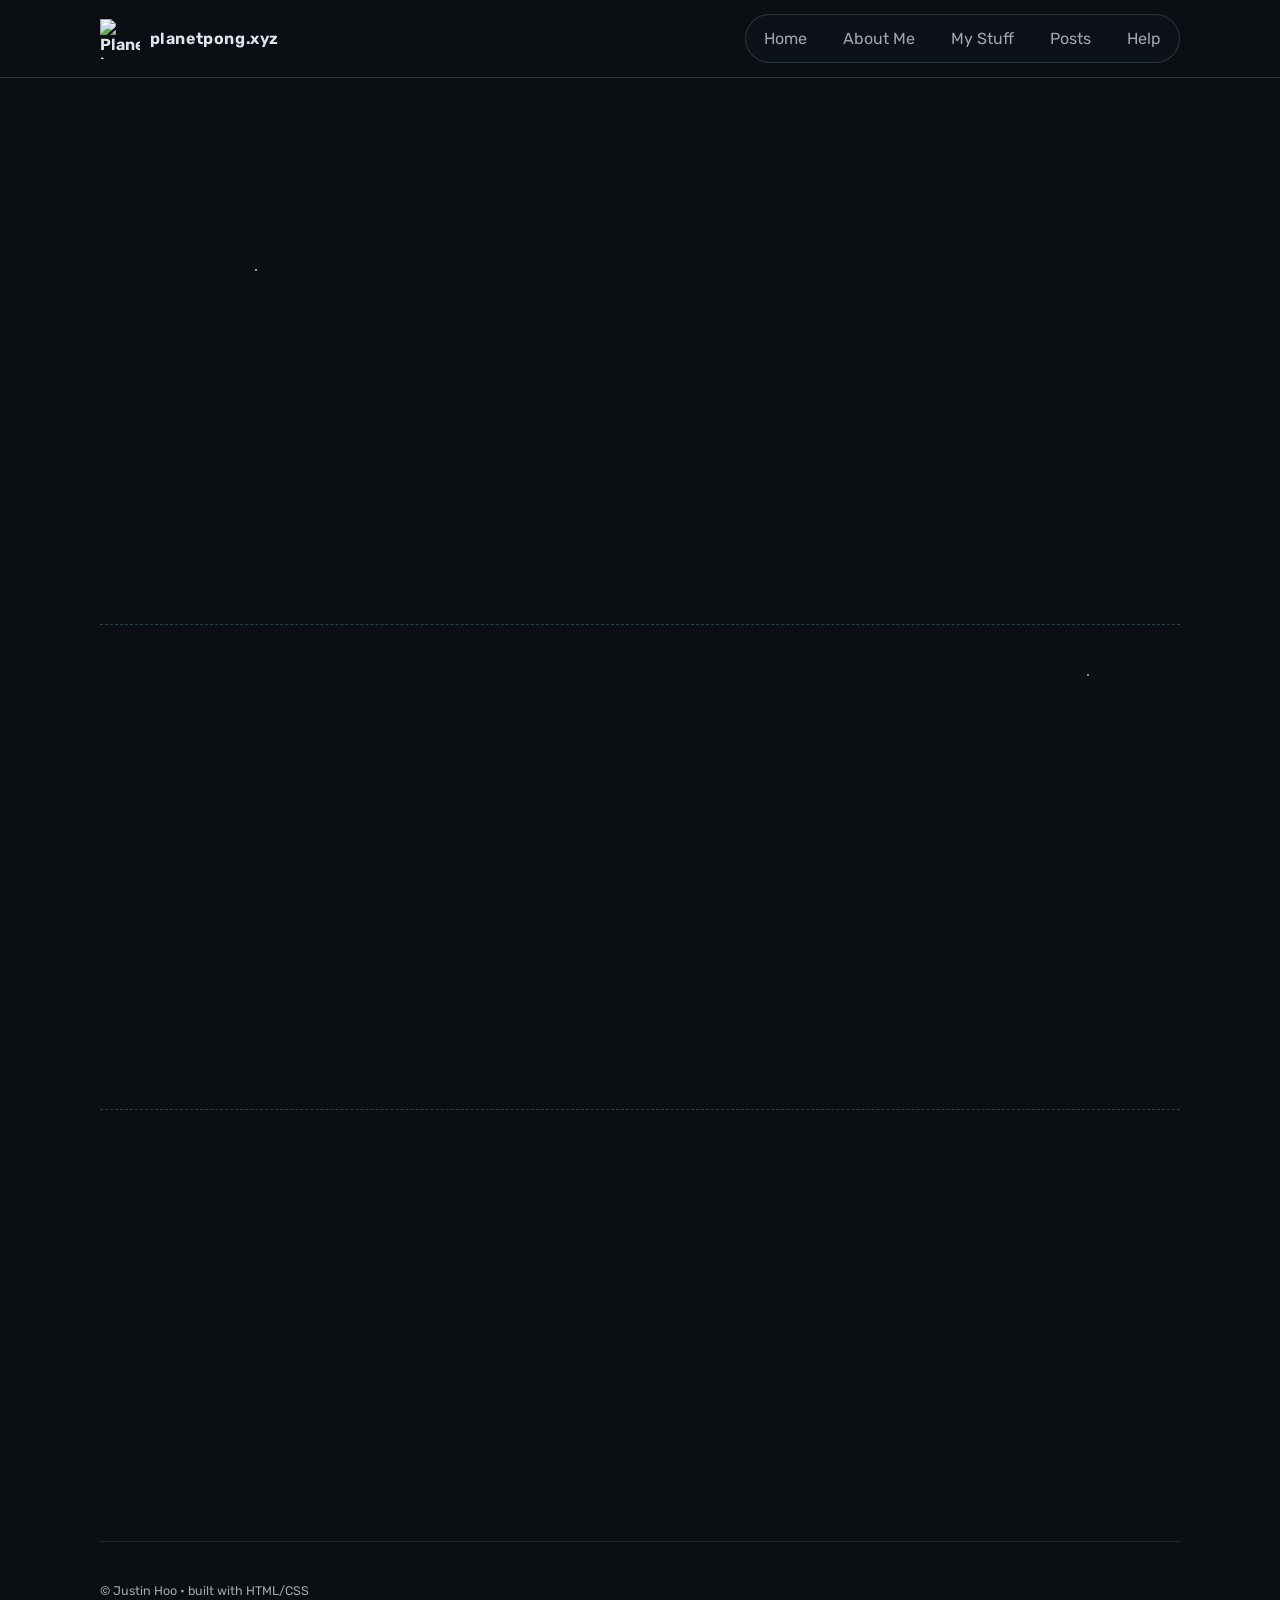
==== commit 067c27ef: "W3C markup issues fixes for all HTML pages and CSS" ====
--- a/index.html
+++ b/index.html
@@ -10,10 +10,119 @@
     <link href="https://fonts.googleapis.com/css2?family=Inter:wght@300;400;600;700&family=Rubik:wght@400;500;700&display=swap" rel="stylesheet">
     <link
     rel="stylesheet"
-    href="https://cdnjs.cloudflare.com/ajax/libs/font-awesome/6.5.1/css/all.min.css"/>
-
-
-    
+    href="https://cdnjs.cloudflare.com/ajax/libs/font-awesome/6.5.1/css/all.min.css">
+
+
+<style>
+/* POPUP BACKGROUND */
+.popup {
+  position: fixed;
+  inset: 0;
+  z-index: 999;
+
+  display: flex;
+  justify-content: center;
+  align-items: center;
+
+  background: rgba(0, 0, 0, 0.55);
+  backdrop-filter: blur(6px);
+
+  opacity: 0;
+  visibility: hidden;
+  pointer-events: none;
+
+  transition: opacity 0.25s ease, visibility 0.25s ease;
+}
+
+.popup.active {
+  opacity: 1;
+  visibility: visible;
+  pointer-events: auto;
+}
+
+/* POPUP BOX */
+.popup-content {
+  width: 90%;
+  max-width: 420px;
+
+  padding: 24px;
+
+  border-radius: 24px;
+
+  background: rgba(25, 25, 25, 0.92);
+
+  border: 1px solid rgba(255,255,255,0.08);
+
+  box-shadow: 0 10px 40px rgba(0,0,0,0.4);
+
+  color: white;
+
+  font-family: inherit;
+}
+
+/* TITLE */
+.popup-content h3 {
+  margin-top: 0;
+  margin-bottom: 14px;
+}
+
+/* TEXTAREA */
+.popup-content textarea {
+  width: 100%;
+  height: 130px;
+
+  padding: 14px;
+
+  border-radius: 16px;
+
+  border: none;
+
+  outline: none;
+
+  resize: none;
+
+  background: rgba(255,255,255,0.08);
+
+  color: white;
+
+  font-family: inherit;
+  font-size: 15px;
+
+  box-sizing: border-box;
+}
+
+/* PLACEHOLDER */
+.popup-content textarea::placeholder {
+  color: rgba(255,255,255,0.5);
+}
+
+/* BUTTON ROW */
+.popup-buttons {
+  display: flex;
+  gap: 10px;
+
+  margin-top: 16px;
+}
+
+/* CLOSE BUTTON */
+.close-btn {
+  flex: 1;
+
+  border: none;
+
+  border-radius: 14px;
+
+  background: rgba(255,255,255,0.08);
+
+  color: white;
+
+  cursor: pointer;
+
+  padding: 12px;
+
+  font-family: inherit;
+}
+</style>
 
 </head>
 <body>
@@ -71,7 +180,6 @@
             
           </p>
         </div>
-      </div>
     </section>
 
 
@@ -178,116 +286,6 @@
   </div>
 </div>
 
-<style>
-/* POPUP BACKGROUND */
-.popup {
-  position: fixed;
-  inset: 0;
-  z-index: 999;
-
-  display: flex;
-  justify-content: center;
-  align-items: center;
-
-  background: rgba(0, 0, 0, 0.55);
-  backdrop-filter: blur(6px);
-
-  opacity: 0;
-  visibility: hidden;
-  pointer-events: none;
-
-  transition: opacity 0.25s ease, visibility 0.25s ease;
-}
-
-.popup.active {
-  opacity: 1;
-  visibility: visible;
-  pointer-events: auto;
-}
-
-/* POPUP BOX */
-.popup-content {
-  width: 90%;
-  max-width: 420px;
-
-  padding: 24px;
-
-  border-radius: 24px;
-
-  background: rgba(25, 25, 25, 0.92);
-
-  border: 1px solid rgba(255,255,255,0.08);
-
-  box-shadow: 0 10px 40px rgba(0,0,0,0.4);
-
-  color: white;
-
-  font-family: inherit;
-}
-
-/* TITLE */
-.popup-content h3 {
-  margin-top: 0;
-  margin-bottom: 14px;
-}
-
-/* TEXTAREA */
-.popup-content textarea {
-  width: 100%;
-  height: 130px;
-
-  padding: 14px;
-
-  border-radius: 16px;
-
-  border: none;
-
-  outline: none;
-
-  resize: none;
-
-  background: rgba(255,255,255,0.08);
-
-  color: white;
-
-  font-family: inherit;
-  font-size: 15px;
-
-  box-sizing: border-box;
-}
-
-/* PLACEHOLDER */
-.popup-content textarea::placeholder {
-  color: rgba(255,255,255,0.5);
-}
-
-/* BUTTON ROW */
-.popup-buttons {
-  display: flex;
-  gap: 10px;
-
-  margin-top: 16px;
-}
-
-/* CLOSE BUTTON */
-.close-btn {
-  flex: 1;
-
-  border: none;
-
-  border-radius: 14px;
-
-  background: rgba(255,255,255,0.08);
-
-  color: white;
-
-  cursor: pointer;
-
-  padding: 12px;
-
-  font-family: inherit;
-}
-</style>
 
 <script>
 console.log("JS loaded");
@@ -338,7 +336,7 @@
     © <span id="year"></span> Justin Hoo • built with HTML/CSS
   </p>
 </footer>
-
+</main>
 <script src="script.js"></script>
 </body>
 </html>
--- a/style.css
+++ b/style.css
@@ -407,10 +407,8 @@
 }
 
 .divider span{
-  width: min(100%, 850px);
-
+  width: min(100%, var(--max));
   border-top: 1px dashed rgba(125,211,252,0.25);
-
   display: block;
 }
 
@@ -434,7 +432,7 @@
 }
 
 .logo{
-  border: 2px solid #ffffff
+  border: 2px solid #ffffff;
  
   
 }
@@ -450,7 +448,7 @@
 
 .brand {
   display: flex;
-  align-items: left;
+  text-align: left;
   gap: 0.6rem;
   text-decoration: none;
 }
@@ -685,17 +683,11 @@
 
 
 .status-banner{
-  display: flex;
-  justify-content: center;
-  align-items: center;
-
-  width: fit-content;
-
-  margin: 0 auto;
-
+  width: 100%;
+  display: flex;
+  justify-content: center;
   text-align: center;
 }
-
 /* ---------- Mobile Nav ---------- */
 
 .menu-toggle{
